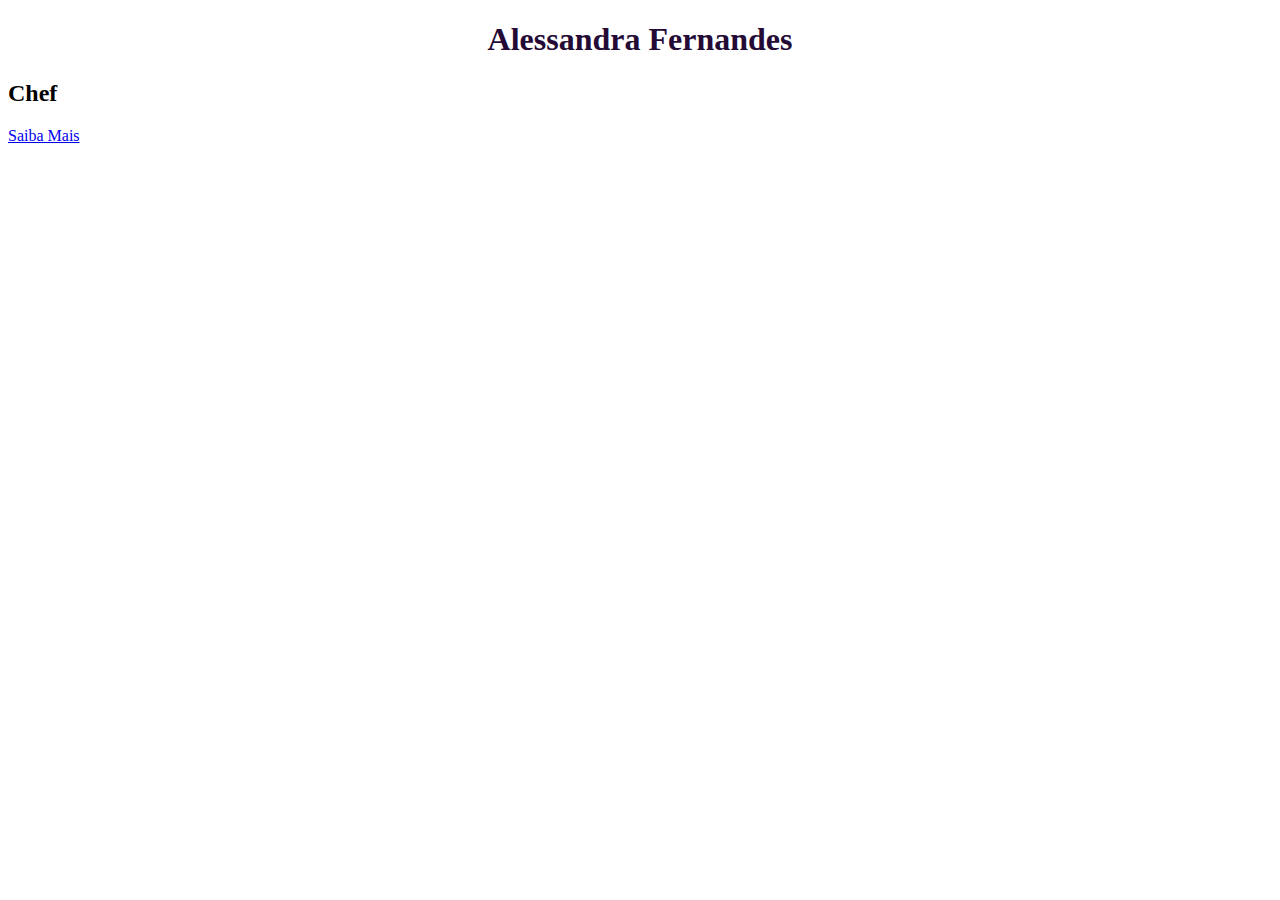
==== index.html @ 8f2765ba "new changes" ====
<!DOCTYPE html>
<html lang="pt-BR">
<head>
    <meta charset="UTF-8">
    <meta name="viewport" content="width=device-width, initial-scale=1.0">
    <title> Portfólio - Alessandra Fernandes </title>
    <link rel="stylesheet" href="./assets/style.css">

</head>
<body>
    <h1> Alessandra Fernandes </h1>
    <h2> Chef</h2>
    <a rel="stylesheet" href="./contato.html"> Saiba Mais</a>
    
</body>
</html>
---- assets/style.css ----
h1{
    font-size: 90;
    color: #240B36;
    text-align: center;
}
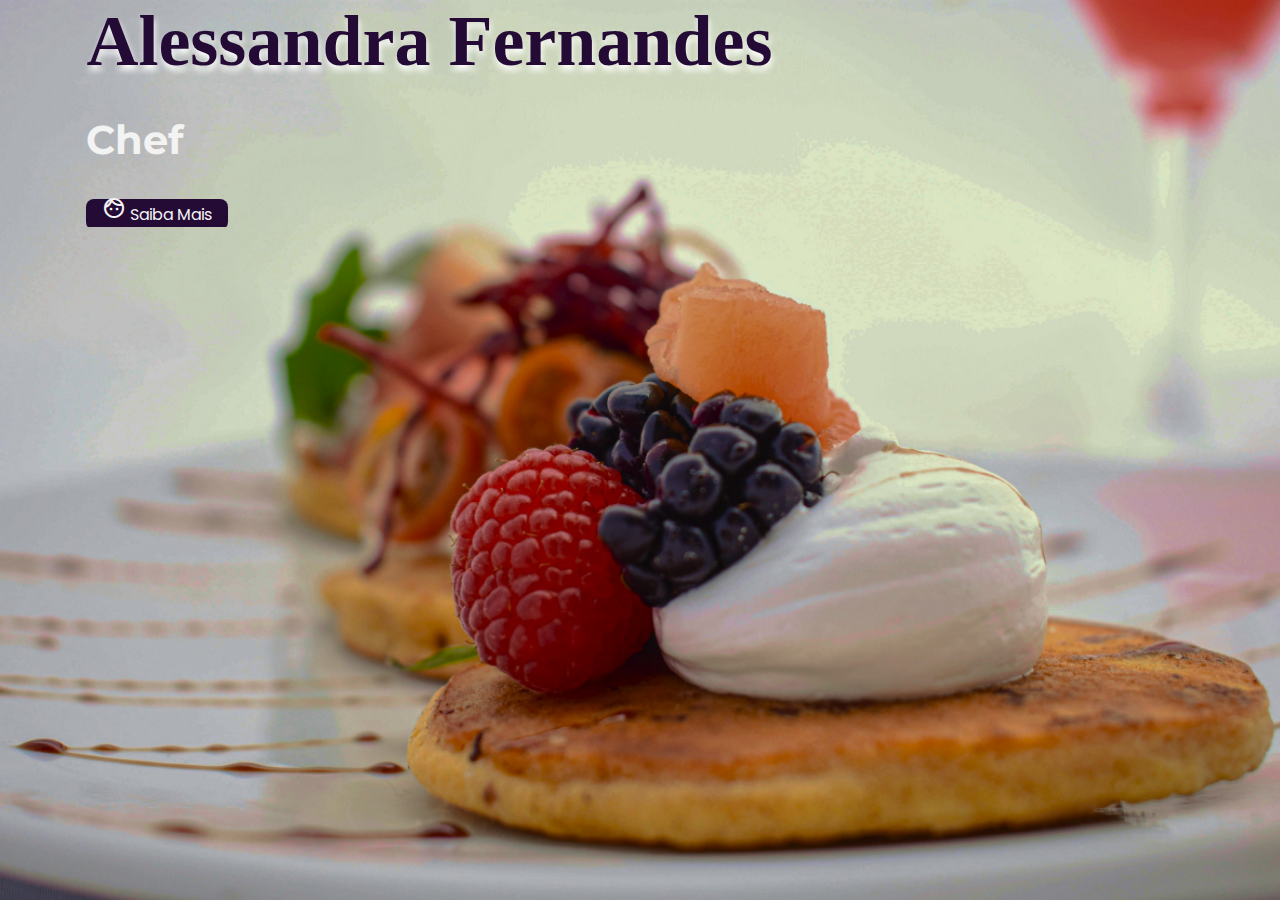
==== commit 51f82084: "g" ====
--- a/index.html
+++ b/index.html
@@ -3,14 +3,27 @@
 <head>
     <meta charset="UTF-8">
     <meta name="viewport" content="width=device-width, initial-scale=1.0">
-    <title> Portfólio - Alessandra Fernandes </title>
+    <title>Site Culinário</title>
+
     <link rel="stylesheet" href="./assets/style.css">
+    <link rel="preconnect" href="https://fonts.googleapis.com">
+    <link rel="preconnect" href="https://fonts.gstatic.com" crossorigin>
+    <link href="https://fonts.googleapis.com/css2?family=Montserrat:ital,wght@0,100..900;1,100..900&family=Poppins:ital,wght@0,100;0,200;0,300;0,400;0,500;0,600;0,700;0,800;0,900;1,100;1,200;1,300;1,400;1,500;1,600;1,700;1,800;1,900&display=swap" rel="stylesheet">
+    <link rel="stylesheet" href="https://fonts.googleapis.com/css2?family=Material+Symbols+Outlined:opsz,wght,FILL,GRAD@20..48,100..700,0..1,-50..200" />
 
 </head>
 <body>
-    <h1> Alessandra Fernandes </h1>
-    <h2> Chef</h2>
-    <a rel="stylesheet" href="./contato.html"> Saiba Mais</a>
-    
+
+    <header>
+        <h1 > Alessandra Fernandes </h1>
+        <span id="subtitulo"> Chef </span>
+        <a href="#" >
+            <span class="material-symbols-outlined">
+                face
+            </span> 
+            Saiba Mais 
+        </a>
+    </header>
+
 </body>
 </html>--- a/assets/style.css
+++ b/assets/style.css
@@ -1,5 +1,84 @@
-h1{
-    font-size: 90;
-    color: #240B36;
-    text-align: center;
-}+ /* css reset  */
+ 
+ *{
+    margin: 0;
+    padding: 0;
+    box-sizing: border-box;
+    text-decoration: none;
+   }
+  
+   body{
+    position: relative;
+   }
+  
+   :root{
+    --font-title: 'Montserrat';
+    --font-body:'Poppins';
+    --destak-color: #240B36;
+    --white: #f3f3f3;
+    --black: #141414;
+   }
+   
+   header::before{
+    content: '';
+    position: absolute;
+    width: 100vw;
+    height: 100vh;
+    z-index: -1;
+    background-image: url("../assets/images/background-hero.jpg");
+    background-size: cover;
+    animation: zoom 10s ease forwards;
+    /*opacity: .2;*/
+    /*display:block */
+   }
+  
+   header{
+    overflow: hidden;
+   
+   }
+  
+  
+   h1{
+      color: var(--destak-color);
+      text-shadow: 1px 5px 6px rgba(255, 255, 255, 4);
+      font-family: (--font-title);
+      font-size: 4.5rem;
+      margin: 0 5.4rem;
+   }
+  
+   span#subtitulo{
+    color: var(--white) ;
+    font-family: var(--font-title);
+    font-weight: 700;
+    font-size: 2.5rem;
+    display: block;
+    margin-top: 2rem;
+    margin: 2rem 5.4rem;
+   }
+  
+   a{
+    color: var(--white);
+    margin: 0 5.4rem;
+    font-family: var(--font-body);
+    background-color: var(--destak-color);
+    padding: .25rem 1rem;
+    border-radius: 0.5rem;
+    transition: opacity 1s;
+   }
+  
+   a:hover{
+    opacity: .8;
+    
+   }
+  
+   @keyframes zoom{
+    /* ou 0% */ 
+    from{
+      transform: scale(1);
+    }
+    /*100% */
+    to{
+      transform: scale(1.5);
+    }
+   }
+  